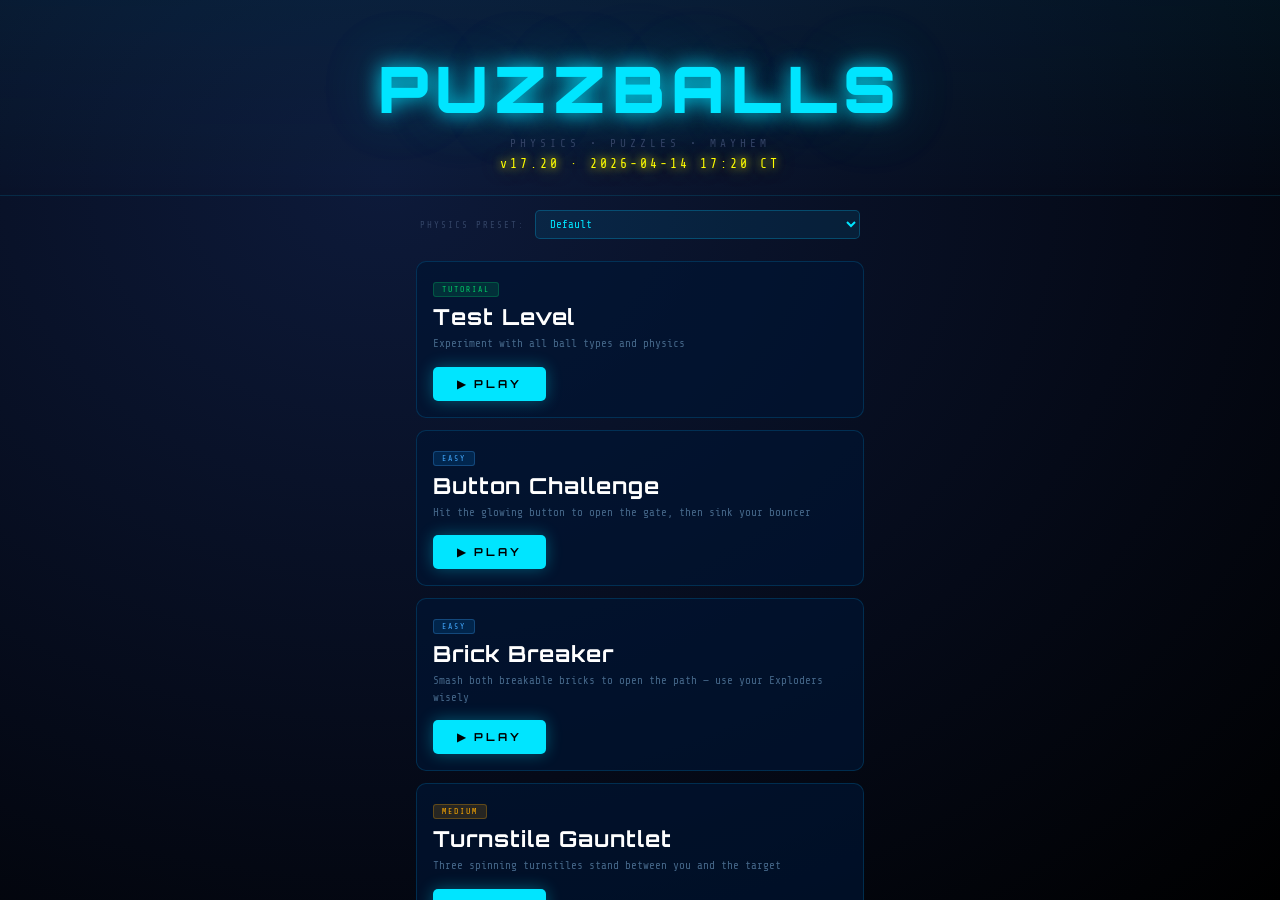
==== index.html @ 4fc9d669 "Deploy puzzballs-v17_21 via PuzzBalls Deploy Tool" ====
<!-- PuzzBalls v1721 -->
<!DOCTYPE html>
<html lang="en">
<head>
  <meta charset="UTF-8">
  <meta http-equiv="Cache-Control" content="no-cache, no-store, must-revalidate">
  <meta http-equiv="Pragma" content="no-cache">
  <meta http-equiv="Expires" content="0">
  <meta name="viewport" content="width=device-width, initial-scale=1.0, maximum-scale=1.0, user-scalable=no">
  <meta name="mobile-web-app-capable" content="yes">
  <meta name="apple-mobile-web-app-capable" content="yes">
  <meta name="apple-mobile-web-app-status-bar-style" content="black-translucent">
  <meta name="theme-color" content="#000000">
  <title>PuzzBalls</title>
  <link rel="stylesheet" href="css/styles.css?v=1546">
  <link rel="manifest" href="manifest.json?v=1546">
  <script>
    if ('serviceWorker' in navigator) {
      navigator.serviceWorker.register('/PuzzBalls/sw.js').catch(function(){});
    }
  </script>
  <link rel="apple-touch-icon" href="icons/apple-touch-icon.png">
  <meta name="theme-color" content="#030A18">
</head>
<body>

<!-- ══════════ MAIN MENU ══════════ -->
<div id="menu-screen"></div>

<!-- ══════════ GAME SCREEN ══════════ -->
<div id="game-screen" style="display:none">

  <canvas id="canvas"></canvas>

  <!-- HUD overlay -->
  <div id="hud-overlay">
    <div id="hud-left">
      <button id="btn-back" title="Menu">◀</button>
      <div id="level-title">PUZZBALLS</div>
    </div>
    <div id="hud-right">
      <button id="btn-save-level" title="Save Level">💾 SAVE</button>
      <button id="btn-load-level" title="Load Level">📂 LOAD</button>
      <button id="btn-settings" title="Settings">⚙</button>
    </div>
  </div>

  <!-- Objectives panel -->
  <div id="objectives-panel"></div>

  <!-- Settings panel (built dynamically) -->
  <div id="settings-panel"></div>

  <!-- Win overlay -->
  <div id="message-overlay">
    <div id="message-title"></div>
    <div id="message-sub"></div>
  </div>

</div><!-- /#game-screen -->

<script src="js/sound.js?v=1721"></script>
<script src="js/physics.js?v=1721"></script>
<script src="js/objects.js?v=1721"></script>
<script src="js/tubes.js?v=1721"></script>
<script src="js/events.js?v=1721"></script>
<script src="js/balls.js?v=1721"></script>
<script src="js/presets.js?v=1721"></script>
<script src="js/menu.js?v=1721"></script>
<script src="js/ui.js?v=1721"></script>
<script src="js/game.js?v=1721"></script>

<script>
window.addEventListener('DOMContentLoaded', function() {
  document.body.addEventListener('touchstart', function unlock() {
    if (window.Sound) Sound.getCtx();
    document.body.removeEventListener('touchstart', unlock);
  }, { once: true });

  var menuScreen = document.getElementById('menu-screen');
  var gameScreen = document.getElementById('game-screen');
  var canvas     = document.getElementById('canvas');
  var game       = null;

  function showMenu() {
    if (game) { game.stop(); game = null; }
    gameScreen.style.display = 'none';
    menuScreen.style.display = 'flex';
  }

  function playLevel(levelId, presetId) {
    // Apply chosen preset
    var preset = Presets.getById(presetId);
    Presets.applyPreset(preset);

    // Level definitions
    var levels = {
      'test_level': {
        id: 'test_level',
        name: 'Test Level',
        balls: [],
        obstacles: [],
        objects: [],   // no default bricks — use brick editor to place
        target: { rx: 0.15, ry: 0.10, r: 1, barrierR: 1, barrierThickness: 0, barrierGap: Math.PI, barrierGapAngle: 0 },
        objectives: [],
      },

      'level_2_buttons': {
        id: 'level_2_buttons',
        name: 'Button Challenge',
        balls: [
          { type: 'bouncer', count: 3 },
        ],
        obstacles: [
          { rx: 0.35, ry: 0.45, shape: 'triangle', size: 24 },
          { rx: 0.65, ry: 0.45, shape: 'triangle', size: 24 },
        ],
        objects: [
          {
            id: 'btn_main',
            type: 'button',
            rx: 0.25, ry: 0.70,
            r: 20,
            triggers: [
              { actionType: 'open_door', targetId: 'barrier_main', duration: 4000 }
            ]
          },
        ],
        target: {
          rx: 0.50, ry: 0.10, r: 30,
          barrierR: 70, barrierThickness: 13,
          barrierGap: 0.15, barrierGapAngle: -Math.PI / 2,
        },
        objectives: [
          { id: 'goal_1', type: 'ballInZone', ballType: 'bouncer', description: 'Hit the BUTTON to open the gate, then land a BOUNCER' }
        ],
      },

      'level_3_bricks': {
        id: 'level_3_bricks',
        name: 'Brick Breaker',
        balls: [
          { type: 'bouncer', count: 2 },
          { type: 'exploder', count: 2 },
        ],
        obstacles: [
          { rx: 0.50, ry: 0.35, shape: 'hexagon', size: 22 },
        ],
        objects: [
          { id: 'brick_a', type: 'breakable_brick', rx: 0.30, ry: 0.55, w: 44, h: 55, health: 3,
            triggers: [ { actionType: 'open_door', targetId: 'barrier_main', duration: 6000 } ] },
          { id: 'brick_b', type: 'breakable_brick', rx: 0.70, ry: 0.55, w: 44, h: 55, health: 3,
            triggers: [ { actionType: 'open_door', targetId: 'barrier_main', duration: 6000 } ] },
        ],
        target: {
          rx: 0.50, ry: 0.10, r: 30,
          barrierR: 70, barrierThickness: 13,
          barrierGap: 0.15, barrierGapAngle: -Math.PI / 2,
        },
        objectives: [
          { id: 'goal_1', type: 'brickDestroyed', brickId: 'brick_a', description: 'Destroy the LEFT brick' },
          { id: 'goal_2', type: 'brickDestroyed', brickId: 'brick_b', description: 'Destroy the RIGHT brick' },
          { id: 'goal_3', type: 'ballInZone',     ballType: 'bouncer', description: 'Land a BOUNCER in the target' },
        ],
      },

      'level_4_turnstile': {
        id: 'level_4_turnstile',
        name: 'Turnstile Gauntlet',
        balls: [
          { type: 'bouncer', count: 3 },
          { type: 'sticky',  count: 1 },
        ],
        obstacles: [],
        objects: [
          { id: 'spin_a', type: 'turnstile', rx: 0.30, ry: 0.38, r: 48, rotationSpeed: 120 },
          { id: 'spin_b', type: 'turnstile', rx: 0.70, ry: 0.55, r: 48, rotationSpeed: -180 },
          { id: 'spin_c', type: 'turnstile', rx: 0.50, ry: 0.28, r: 36, rotationSpeed: 240 },
        ],
        target: {
          rx: 0.50, ry: 0.10, r: 30,
          barrierR: 70, barrierThickness: 13,
          barrierGap: Math.PI * 0.26, barrierGapAngle: -Math.PI / 2,
        },
        objectives: [
          { id: 'goal_1', type: 'ballInZone', ballType: 'bouncer', description: 'Navigate through the spinning turnstiles' },
        ],
      },

      'level_5_port': {
        id: 'level_5_port',
        name: 'Power the Grid',
        balls: [
          { type: 'bouncer', count: 2 },
          { type: 'gravity', count: 1 },
          { type: 'splitter', count: 1 },
        ],
        obstacles: [
          { rx: 0.50, ry: 0.50, shape: 'square', size: 26 },
        ],
        objects: [
          {
            id: 'port_alpha',
            type: 'electrical_port',
            rx: 0.25, ry: 0.25,
            r: 22,
            requiredBallType: 'gravity',
            triggers: [
              { actionType: 'open_door', targetId: 'barrier_main', duration: 99999 }
            ]
          },
          { id: 'spin_guard', type: 'turnstile', rx: 0.50, ry: 0.40, r: 42, rotationSpeed: 150 },
        ],
        target: {
          rx: 0.50, ry: 0.10, r: 30,
          barrierR: 70, barrierThickness: 13,
          barrierGap: 0.15, barrierGapAngle: -Math.PI / 2,
        },
        objectives: [
          { id: 'goal_1', type: 'portActivated', portId: 'port_alpha', description: 'Plug the GRAVITY ball into the port ⚡' },
          { id: 'goal_2', type: 'ballInZone',    ballType: 'bouncer',  description: 'Then land a BOUNCER in the target' },
        ],
      },

      'gauntlet_run': {
        id: 'gauntlet_run',
        name: 'The Gauntlet',
        balls: [
          { type: 'bouncer', count: 3 },
          { type: 'exploder', count: 2 },
          { type: 'gravity', count: 1 },
          { type: 'splitter', count: 1 },
          { type: 'sticky', count: 2 },
        ],
        obstacles: [],
        objects: [
          // Floor platforms
          { type:'breakable_brick', id:'floor_L', x:80, y:640, w:160, h:14, health:999, _invincible:true },
          { type:'breakable_brick', id:'floor_R', x:260, y:640, w:100, h:14, health:999, _invincible:true },
          // Angled ramps
          { type:'breakable_brick', id:'ramp_left', x:40, y:600, w:90, h:10, rotation:-0.35, health:999, _invincible:true, _pivot:'BL' },
          { type:'breakable_brick', id:'ramp_right', x:290, y:590, w:70, h:10, rotation:0.3, health:999, _invincible:true },
          // Mid shelves (breakable)
          { type:'breakable_brick', id:'mid_shelf_1', x:150, y:500, w:120, h:12, health:200, _density:1.5 },
          { type:'breakable_brick', id:'mid_shelf_2', x:60, y:440, w:80, h:10, rotation:0.15, health:150 },
          // Spinner — movable, invincible, rotates when hit
          { type:'breakable_brick', id:'spinner_1', x:200, y:420, w:100, h:8, rotation:0.8,
            health:999, _invincible:true, _movable:true,
            _rotSpeed:0.6, _rotDecel:0.92, _decel:0.95, _maxTravel:30, _density:0.8,
            _translateOnRotate:true, _pivot:'MC' },
          // Flingable block — player can swipe it around
          { type:'breakable_brick', id:'fling_block', x:100, y:550, w:50, h:30, health:999,
            _invincible:true, _flingable:true,
            _decel:0.85, _maxTravel:200, _rotSpeed:0.4, _density:0.6 },
          // Narrow gate
          { type:'breakable_brick', id:'narrow_gate_L', x:110, y:340, w:90, h:16, health:300, _density:2.0 },
          { type:'breakable_brick', id:'narrow_gate_R', x:230, y:340, w:80, h:16, health:300, _density:2.0 },
          // Small bumper
          { type:'breakable_brick', id:'bumper_1', x:170, y:370, w:14, h:14, rotation:0.78,
            health:80, _movable:true, _density:0.4,
            _decel:0.80, _maxTravel:80, _rotSpeed:0.8, _wallBounce:0.6 },
          // Upper corridor walls
          { type:'breakable_brick', id:'upper_wall_L', x:30, y:260, w:14, h:180, health:999, _invincible:true },
          { type:'breakable_brick', id:'upper_wall_R', x:300, y:260, w:14, h:180, health:999, _invincible:true },
          // Zigzag shelves
          { type:'breakable_brick', id:'zigzag_1', x:80, y:250, w:80, h:8, rotation:-0.25, health:120 },
          { type:'breakable_brick', id:'zigzag_2', x:240, y:210, w:80, h:8, rotation:0.25, health:120 },
          { type:'breakable_brick', id:'zigzag_3', x:100, y:170, w:70, h:8, rotation:-0.2, health:150, _density:1.3 },
          // Vault
          { type:'breakable_brick', id:'vault_floor', x:170, y:110, w:140, h:10, health:999, _invincible:true },
          { type:'breakable_brick', id:'vault_wall_L', x:105, y:80, w:10, h:60, health:999, _invincible:true },
          { type:'breakable_brick', id:'vault_wall_R', x:235, y:80, w:10, h:60, health:999, _invincible:true },
          // Vault lid — heavy, breakable, movable
          { type:'breakable_brick', id:'vault_lid', x:170, y:50, w:120, h:12,
            health:400, _movable:true, _density:2.5,
            _decel:0.90, _maxTravel:50, _rotSpeed:0.2 },
          // Circular pillars
          { type:'circular_brick', id:'pillar_1', x:50, y:500, r:16, health:999, _invincible:true },
          { type:'circular_brick', id:'pillar_2', x:280, y:460, r:12, health:999, _invincible:true },
        ],
        tubeData: [
          { type:'straight', x:165, y:460, rotation:-1.57, length:80, radius:14, speedMod:1.2,
            style:'glass', layer:'main', id:'tube_chute_1', connectedA:null, connectedB:null },
          { type:'straight', x:50, y:310, rotation:-0.5, length:90, radius:12, speedMod:1.5,
            style:'glass', layer:'main', id:'tube_ramp_1', connectedA:null, connectedB:null },
        ],
        target: {
          rx: 0.44, ry: 0.10, r: 18,
          barrierR: 40, barrierThickness: 8,
          barrierGap: 0.6, barrierGapAngle: -Math.PI / 2,
        },
        objectives: [
          { id:'goal_1', type:'ballInZone', ballType:'bouncer', description:'Get a BOUNCER into the vault at the top' },
        ],
      },
    };

    var levelData = levels[levelId];

    // Check custom levels in localStorage if not found in built-ins
    if (!levelData) {
      try {
        var customLevels = JSON.parse(localStorage.getItem('puzzballs_custom_levels') || '[]');
        levelData = customLevels.find(function(l) { return l.id === levelId; });
      } catch(e) {}
    }
    if (!levelData) levelData = levels['test_level'];

    menuScreen.style.display = 'none';
    gameScreen.style.display = 'block';

    try {
      game = new Game(canvas, showMenu); window._gameRef = game;
      game.loadLevel(levelData);
    } catch(err) {
      console.error('PuzzBalls startup crash:', err);
      var ctx2 = canvas.getContext('2d');
      var W2 = canvas.width || window.innerWidth;
      var H2 = canvas.height || window.innerHeight;
      canvas.width = W2; canvas.height = H2;
      ctx2.fillStyle = '#030a18'; ctx2.fillRect(0,0,W2,H2);
      ctx2.fillStyle = '#ff4444'; ctx2.font = "bold 13px 'Share Tech Mono',monospace";
      ctx2.textAlign = 'center'; ctx2.textBaseline = 'middle';
      ctx2.fillText('STARTUP ERROR:', W2/2, H2/2 - 50);
      ctx2.fillStyle = '#ff8888'; ctx2.font = "11px 'Share Tech Mono',monospace";
      var msg = (err.message || String(err)).slice(0, 120);
      ctx2.fillText(msg.slice(0,55), W2/2, H2/2 - 20);
      if (msg.length > 55) ctx2.fillText(msg.slice(55), W2/2, H2/2);
      ctx2.fillStyle = '#ffaa44'; ctx2.font = "9px 'Share Tech Mono',monospace";
      var st = err.stack ? err.stack.split('\n').slice(1,3).join(' | ') : '';
      ctx2.fillText(st.slice(0,70), W2/2, H2/2 + 30);
      ctx2.fillStyle = '#44aaff';
      ctx2.fillText('Tap ◀ to go back', W2/2, H2/2 + 60);
    }
  }

  Menu.init(menuScreen, playLevel);
  showMenu();
});
</script>
</body>
</html>
---- css/styles.css ----
/* PuzzBalls v1556 */
@import url('https://fonts.googleapis.com/css2?family=Orbitron:wght@400;700;900&family=Share+Tech+Mono&display=swap');

*, *::before, *::after { margin:0; padding:0; box-sizing:border-box; }

html, body {
  width:100%; height:100%; overflow:hidden; background:#000;
  font-family:'Share Tech Mono','Courier New',monospace;
  user-select:none; -webkit-user-select:none;
}
button, input, select { touch-action:manipulation; -webkit-tap-highlight-color:transparent; }

/* ══════════════════════════════════════════════════
   MAIN MENU
══════════════════════════════════════════════════ */

#menu-screen {
  display:flex; flex-direction:column; align-items:center;
  width:100%; height:100%; overflow-y:auto;
  background: radial-gradient(ellipse at 30% 20%, #0d1a3a 0%, #050a18 60%, #000 100%);
  padding:0 0 24px;
}

.menu-header {
  width:100%; text-align:center;
  padding:48px 20px 24px;
  background: linear-gradient(to bottom, rgba(0,200,255,0.06) 0%, transparent 100%);
  border-bottom:1px solid rgba(0,200,255,0.08);
}

.menu-logo {
  font-family:'Orbitron',sans-serif; font-weight:900;
  font-size:clamp(36px,10vw,64px); letter-spacing:6px;
  color:#00e5ff;
  text-shadow:0 0 20px #00e5ff, 0 0 60px #00e5ff44, 0 0 120px #00e5ff22;
  margin-bottom:8px;
}

.menu-tagline {
  font-size:11px; letter-spacing:4px; color:#334466; text-transform:uppercase;
}

.menu-version {
  font-family:'Share Tech Mono', monospace;
  font-size:13px; letter-spacing:3px;
  color:#ffee00;
  text-shadow: 0 0 8px #ffee00, 0 0 20px #ffee0088;
  margin-top:6px;
}

/* Preset bar */
.menu-preset-bar {
  display:flex; align-items:center; gap:10px;
  width:100%; max-width:480px; padding:14px 20px;
}
.preset-bar-label {
  font-size:9px; letter-spacing:2px; color:#334466; white-space:nowrap;
}
.preset-select {
  flex:1; background:rgba(0,150,200,0.12); color:#00e5ff;
  border:1px solid rgba(0,200,255,0.25); border-radius:5px;
  font-family:'Share Tech Mono',monospace; font-size:11px;
  padding:6px 10px; outline:none; cursor:pointer;
}
.preset-select option { background:#050a18; color:#00e5ff; }

/* Level grid */
.level-grid {
  display:flex; flex-direction:column; gap:12px;
  width:100%; max-width:480px; padding:8px 16px;
}

.level-card {
  background:rgba(0,20,50,0.7); border:1px solid rgba(0,180,255,0.18);
  border-radius:10px; padding:16px;
  position:relative; overflow:hidden;
  transition:border-color 0.2s, box-shadow 0.2s;
}
.level-card:not(.locked):active { border-color:rgba(0,200,255,0.5); box-shadow:0 0 20px rgba(0,180,255,0.15); }
.level-card.locked { opacity:0.45; }

.card-difficulty {
  font-size:8px; letter-spacing:2px; text-transform:uppercase;
  margin-bottom:6px; padding:2px 8px; border-radius:3px;
  display:inline-block;
}
.diff-tutorial { background:rgba(0,200,100,0.15); color:#00cc66; border:1px solid #00cc6644; }
.diff-easy     { background:rgba(0,150,255,0.15); color:#44aaff; border:1px solid #44aaff44; }
.diff-medium   { background:rgba(255,160,0,0.15); color:#ffaa00; border:1px solid #ffaa0044; }
.diff-hard     { background:rgba(255,60,60,0.15);  color:#ff4444; border:1px solid #ff444444; }

.card-name {
  font-family:'Orbitron',sans-serif; font-weight:700;
  font-size:clamp(16px,4vw,22px); color:#fff;
  margin-bottom:6px; letter-spacing:1px;
}
.card-desc { font-size:11px; color:#446688; line-height:1.5; margin-bottom:14px; }

.card-play-btn {
  font-family:'Orbitron',sans-serif; font-size:11px; font-weight:700;
  letter-spacing:3px; color:#000; background:#00e5ff;
  border:none; border-radius:5px; padding:10px 24px;
  cursor:pointer; transition:all 0.15s;
  box-shadow:0 0 16px #00e5ff55;
}
.card-play-btn:active { background:#fff; box-shadow:0 0 24px #00e5ffaa; }
.card-lock { font-size:11px; color:#334466; letter-spacing:1px; }

.menu-footer { font-size:9px; color:#222; letter-spacing:2px; margin-top:8px; }

/* ══════════════════════════════════════════════════
   GAME SCREEN
══════════════════════════════════════════════════ */

#game-screen { position:relative; width:100%; height:100%; }

#canvas {
  position:fixed; top:0; left:0; width:100%; height:100%; display:block;
}

/* HUD */
#hud-overlay {
  position:fixed; top:0; left:0; right:0;
  display:flex; align-items:center; justify-content:space-between;
  padding:8px 12px 6px; z-index:10;
  background:linear-gradient(to bottom, rgba(0,0,0,0.62) 0%, transparent 100%);
  pointer-events:none;
}
#hud-left  { display:flex; align-items:center; gap:8px; pointer-events:all; }
#hud-right { display:flex; align-items:center; gap:10px; pointer-events:all; }

#level-title {
  font-family:'Orbitron',sans-serif; font-weight:700;
  font-size:13px; letter-spacing:2px; color:#00e5ff;
  text-shadow:0 0 8px #00e5ff66;
}
.hud-item { display:flex; flex-direction:column; align-items:center; gap:1px; }
.hud-label { font-size:7px; color:#334466; letter-spacing:1px; }
.hud-value {
  font-family:'Orbitron',sans-serif; font-weight:700;
  font-size:15px; color:#00e5ff; text-shadow:0 0 6px #00e5ff88;
  min-width:2ch; text-align:center;
}

#btn-back, #btn-reset, #btn-settings {
  font-size:15px; width:30px; height:30px; border-radius:50%;
  background:transparent; border:1px solid rgba(0,200,255,0.3);
  color:#00e5ff; cursor:pointer; display:flex; align-items:center; justify-content:center;
  transition:all 0.15s;
}
#btn-save-level, #btn-load-level {
  font-family:'Share Tech Mono',monospace; font-size:7px; letter-spacing:0.5px;
  padding:4px 6px; border-radius:4px; background:rgba(0,8,22,0.85);
  cursor:pointer; display:flex; align-items:center; justify-content:center;
  transition:all 0.15s;
}
#btn-save-level { color:#00ff88; border:1px solid rgba(0,255,136,0.4); }
#btn-load-level { color:#88bbff; border:1px solid rgba(68,136,255,0.4); }
#btn-save-level:active { background:rgba(0,255,136,0.15); }
#btn-load-level:active { background:rgba(68,136,255,0.15); }
#btn-back { border-color:rgba(255,160,0,0.4); color:#ffaa44; }
#btn-reset { border-color:rgba(255,48,96,0.4); color:#ff3060; }
#btn-back:active  { background:rgba(255,160,0,0.15); }
#btn-reset:active { background:rgba(255,48,96,0.15); }
#btn-settings:active { background:rgba(0,200,255,0.15); }

/* Objectives panel */
#objectives-panel {
  position:fixed; bottom:168px; left:12px;
  z-index:10; pointer-events:none;
}
.obj-row {
  font-size:10px; color:#446688; letter-spacing:0.5px;
  margin-bottom:3px; transition:color 0.3s;
}
.obj-row.obj-met { color:#00ff88; text-shadow:0 0 6px #00ff8866; }

/* Settings panel */
#settings-panel {
  position:fixed; top:50px; right:8px;
  width:min(300px,calc(100vw - 16px)); max-height:75vh; overflow-y:auto;
  background:rgba(4,10,26,0.97); border:1px solid rgba(0,200,255,0.22);
  border-radius:10px; padding:14px; z-index:30;
  box-shadow:0 0 30px rgba(0,180,255,0.15);
  opacity:0; pointer-events:none; transform:translateY(-8px);
  transition:opacity 0.2s, transform 0.2s;
}
#settings-panel.open { opacity:1; pointer-events:all; transform:translateY(0); }

.settings-title {
  font-family:'Orbitron',sans-serif; font-size:10px; letter-spacing:3px;
  color:#00e5ff; margin-bottom:10px; text-align:center;
}

.preset-row {
  display:flex; align-items:center; gap:6px; margin-bottom:8px;
}
.preset-row-label { font-size:8px; color:#446688; letter-spacing:1px; white-space:nowrap; }
.preset-row .preset-select { flex:1; font-size:10px; padding:4px 6px; }
.preset-load-btn, .preset-save-btn {
  font-family:'Share Tech Mono',monospace; font-size:9px; letter-spacing:1px;
  color:#00e5ff; background:transparent; border:1px solid rgba(0,200,255,0.4);
  border-radius:4px; padding:5px 8px; cursor:pointer; white-space:nowrap;
  transition:all 0.15s;
}
.preset-load-btn:active, .preset-save-btn:active { background:rgba(0,200,255,0.15); }

.save-row {
  display:flex; gap:6px; margin-bottom:10px;
}
.preset-name-input {
  flex:1; background:rgba(0,150,200,0.1); color:#00e5ff;
  border:1px solid rgba(0,200,255,0.22); border-radius:4px;
  font-family:'Share Tech Mono',monospace; font-size:10px;
  padding:5px 8px; outline:none;
}
.settings-divider { height:1px; background:rgba(0,200,255,0.1); margin-bottom:10px; }

/* Tabs */
.tab-bar { display:flex; flex-wrap:wrap; gap:4px; margin-bottom:10px; }
.tab-btn {
  font-family:'Share Tech Mono',monospace; font-size:8px; letter-spacing:0.5px;
  padding:5px 7px; background:rgba(0,150,200,0.08); color:#446688;
  border:1px solid rgba(0,150,200,0.18); border-radius:4px; cursor:pointer;
  transition:all 0.15s; white-space:nowrap;
}
.tab-btn.active { background:rgba(0,180,255,0.18); color:#00e5ff; border-color:rgba(0,200,255,0.5); }
.tab-pane { display:none; }
.setting-row { margin-bottom:12px; padding:0 24px; }
.setting-label { display:flex; justify-content:space-between; font-size:9px; letter-spacing:1.5px; color:#446688; margin-bottom:4px; }
.setting-val { color:#00e5ff; font-family:'Orbitron',sans-serif; font-size:9px; }
input[type=range] {
  -webkit-appearance:none; width:100%; height:4px; border-radius:2px;
  background:rgba(0,150,200,0.22); outline:none; cursor:pointer;
}
input[type=range]::-webkit-slider-thumb {
  -webkit-appearance:none; width:20px; height:20px; border-radius:50%;
  background:#00e5ff; box-shadow:0 0 8px #00e5ff88; cursor:pointer;
}
input[type=range]::-moz-range-thumb {
  width:20px; height:20px; border-radius:50%;
  background:#00e5ff; box-shadow:0 0 8px #00e5ff88; border:none; cursor:pointer;
}
.settings-reset-btn {
  width:100%; margin-top:8px; padding:8px;
  font-family:'Orbitron',sans-serif; font-size:9px; letter-spacing:2px;
  color:#ff3060; background:transparent; border:1px solid #ff306055;
  border-radius:5px; cursor:pointer; transition:all 0.15s;
}
.settings-reset-btn:active { background:#ff306020; }

/* Win overlay */
#message-overlay {
  position:fixed; inset:0; display:flex; flex-direction:column;
  align-items:center; justify-content:center;
  background:rgba(0,0,0,0.55); z-index:20; pointer-events:none;
  opacity:0; transform:scale(0.85);
  transition:opacity 0.3s, transform 0.3s cubic-bezier(0.175,0.885,0.32,1.275);
}
#message-overlay.show { opacity:1; transform:scale(1); }
#message-title {
  font-family:'Orbitron',sans-serif; font-weight:900;
  font-size:clamp(22px,7vw,42px); letter-spacing:4px;
  color:#00ff88; text-shadow:0 0 20px #00ff88, 0 0 60px #00ff8866;
}
#message-sub {
  font-family:'Orbitron',sans-serif; font-size:clamp(11px,3vw,16px);
  color:#aaffcc; margin-top:10px; letter-spacing:2px;
}
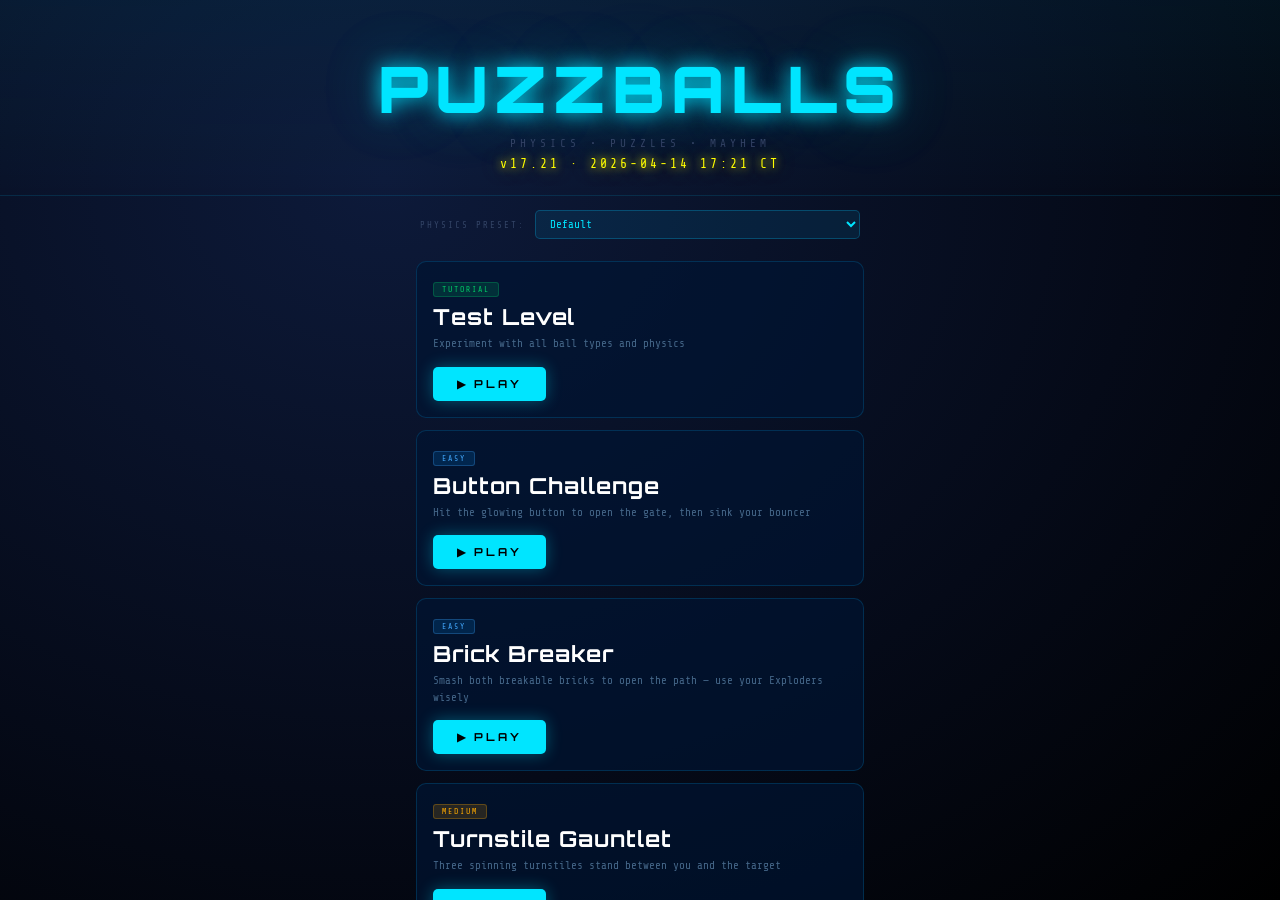
==== commit c81feaaa: "Deploy puzzballs-v17_23 via PuzzBalls Deploy Tool" ====
--- a/index.html
+++ b/index.html
@@ -1,4 +1,4 @@
-<!-- PuzzBalls v1721 -->
+<!-- PuzzBalls v1723 -->
 <!DOCTYPE html>
 <html lang="en">
 <head>
@@ -59,16 +59,16 @@
 
 </div><!-- /#game-screen -->
 
-<script src="js/sound.js?v=1721"></script>
-<script src="js/physics.js?v=1721"></script>
-<script src="js/objects.js?v=1721"></script>
-<script src="js/tubes.js?v=1721"></script>
-<script src="js/events.js?v=1721"></script>
-<script src="js/balls.js?v=1721"></script>
-<script src="js/presets.js?v=1721"></script>
-<script src="js/menu.js?v=1721"></script>
-<script src="js/ui.js?v=1721"></script>
-<script src="js/game.js?v=1721"></script>
+<script src="js/sound.js?v=1723"></script>
+<script src="js/physics.js?v=1723"></script>
+<script src="js/objects.js?v=1723"></script>
+<script src="js/tubes.js?v=1723"></script>
+<script src="js/events.js?v=1723"></script>
+<script src="js/balls.js?v=1723"></script>
+<script src="js/presets.js?v=1723"></script>
+<script src="js/menu.js?v=1723"></script>
+<script src="js/ui.js?v=1723"></script>
+<script src="js/game.js?v=1723"></script>
 
 <script>
 window.addEventListener('DOMContentLoaded', function() {
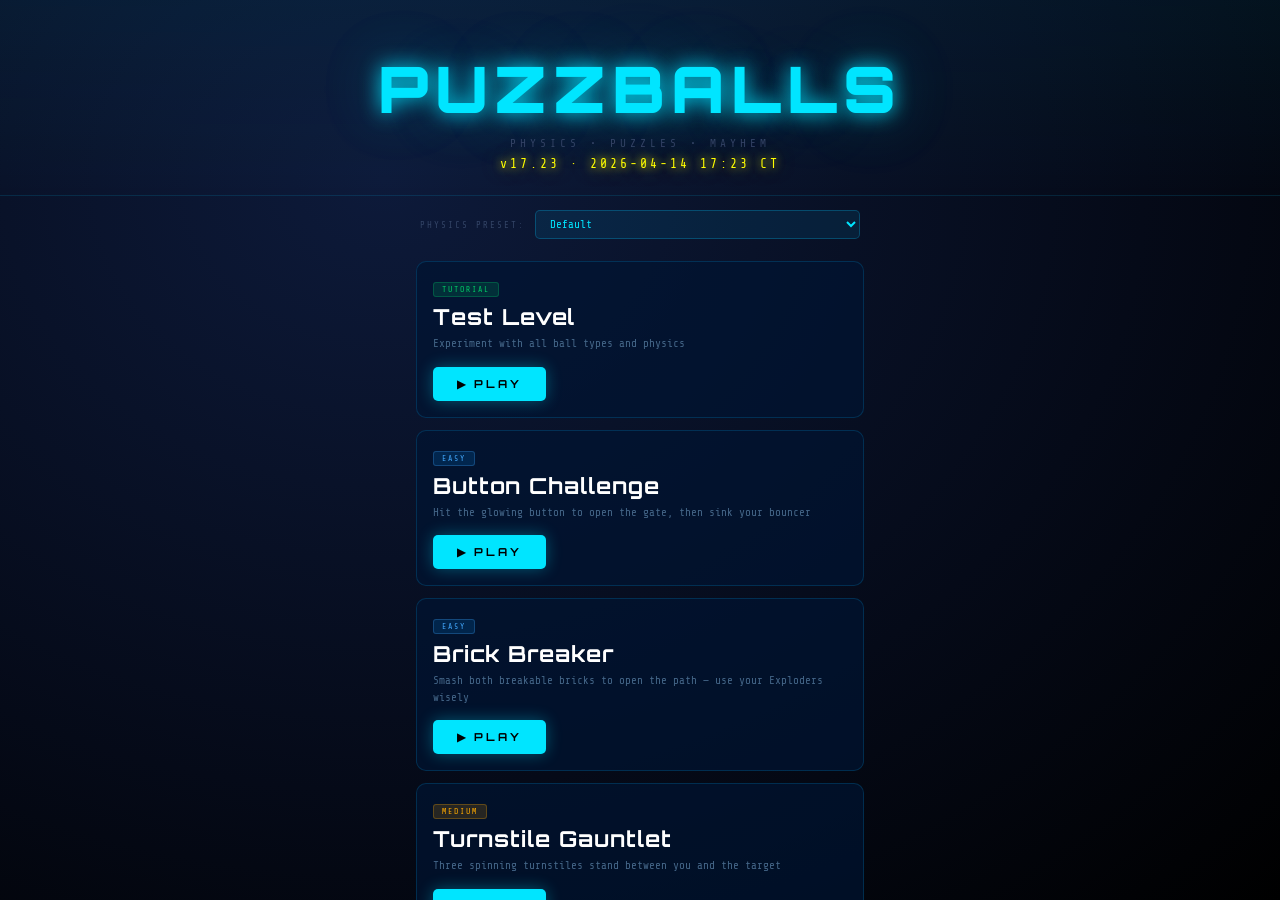
==== commit 8db1ca8d: "Deploy puzzballs-v17_24 via PuzzBalls Deploy Tool" ====
--- a/index.html
+++ b/index.html
@@ -1,4 +1,4 @@
-<!-- PuzzBalls v1723 -->
+<!-- PuzzBalls v1724 -->
 <!DOCTYPE html>
 <html lang="en">
 <head>
@@ -59,16 +59,16 @@
 
 </div><!-- /#game-screen -->
 
-<script src="js/sound.js?v=1723"></script>
-<script src="js/physics.js?v=1723"></script>
-<script src="js/objects.js?v=1723"></script>
-<script src="js/tubes.js?v=1723"></script>
-<script src="js/events.js?v=1723"></script>
-<script src="js/balls.js?v=1723"></script>
-<script src="js/presets.js?v=1723"></script>
-<script src="js/menu.js?v=1723"></script>
-<script src="js/ui.js?v=1723"></script>
-<script src="js/game.js?v=1723"></script>
+<script src="js/sound.js?v=1724"></script>
+<script src="js/physics.js?v=1724"></script>
+<script src="js/objects.js?v=1724"></script>
+<script src="js/tubes.js?v=1724"></script>
+<script src="js/events.js?v=1724"></script>
+<script src="js/balls.js?v=1724"></script>
+<script src="js/presets.js?v=1724"></script>
+<script src="js/menu.js?v=1724"></script>
+<script src="js/ui.js?v=1724"></script>
+<script src="js/game.js?v=1724"></script>
 
 <script>
 window.addEventListener('DOMContentLoaded', function() {
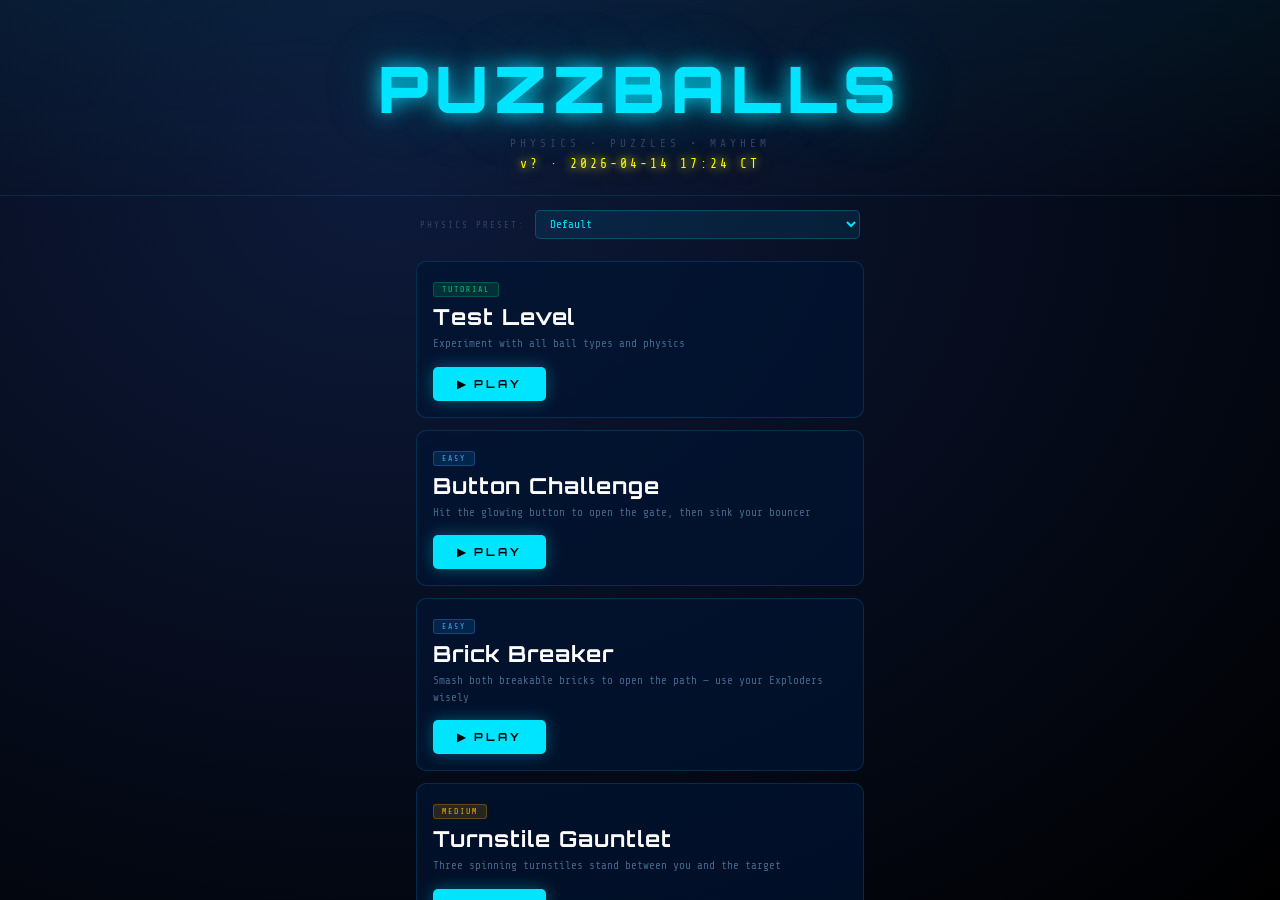
==== commit a577dc68: "Deploy puzzballs-v17_25 via PuzzBalls Deploy Tool" ====
--- a/index.html
+++ b/index.html
@@ -1,4 +1,4 @@
-<!-- PuzzBalls v1724 -->
+<!-- PuzzBalls v1725 -->
 <!DOCTYPE html>
 <html lang="en">
 <head>
@@ -59,16 +59,16 @@
 
 </div><!-- /#game-screen -->
 
-<script src="js/sound.js?v=1724"></script>
-<script src="js/physics.js?v=1724"></script>
-<script src="js/objects.js?v=1724"></script>
-<script src="js/tubes.js?v=1724"></script>
-<script src="js/events.js?v=1724"></script>
-<script src="js/balls.js?v=1724"></script>
-<script src="js/presets.js?v=1724"></script>
-<script src="js/menu.js?v=1724"></script>
-<script src="js/ui.js?v=1724"></script>
-<script src="js/game.js?v=1724"></script>
+<script src="js/sound.js?v=1725"></script>
+<script src="js/physics.js?v=1725"></script>
+<script src="js/objects.js?v=1725"></script>
+<script src="js/tubes.js?v=1725"></script>
+<script src="js/events.js?v=1725"></script>
+<script src="js/balls.js?v=1725"></script>
+<script src="js/presets.js?v=1725"></script>
+<script src="js/menu.js?v=1725"></script>
+<script src="js/ui.js?v=1725"></script>
+<script src="js/game.js?v=1725"></script>
 
 <script>
 window.addEventListener('DOMContentLoaded', function() {
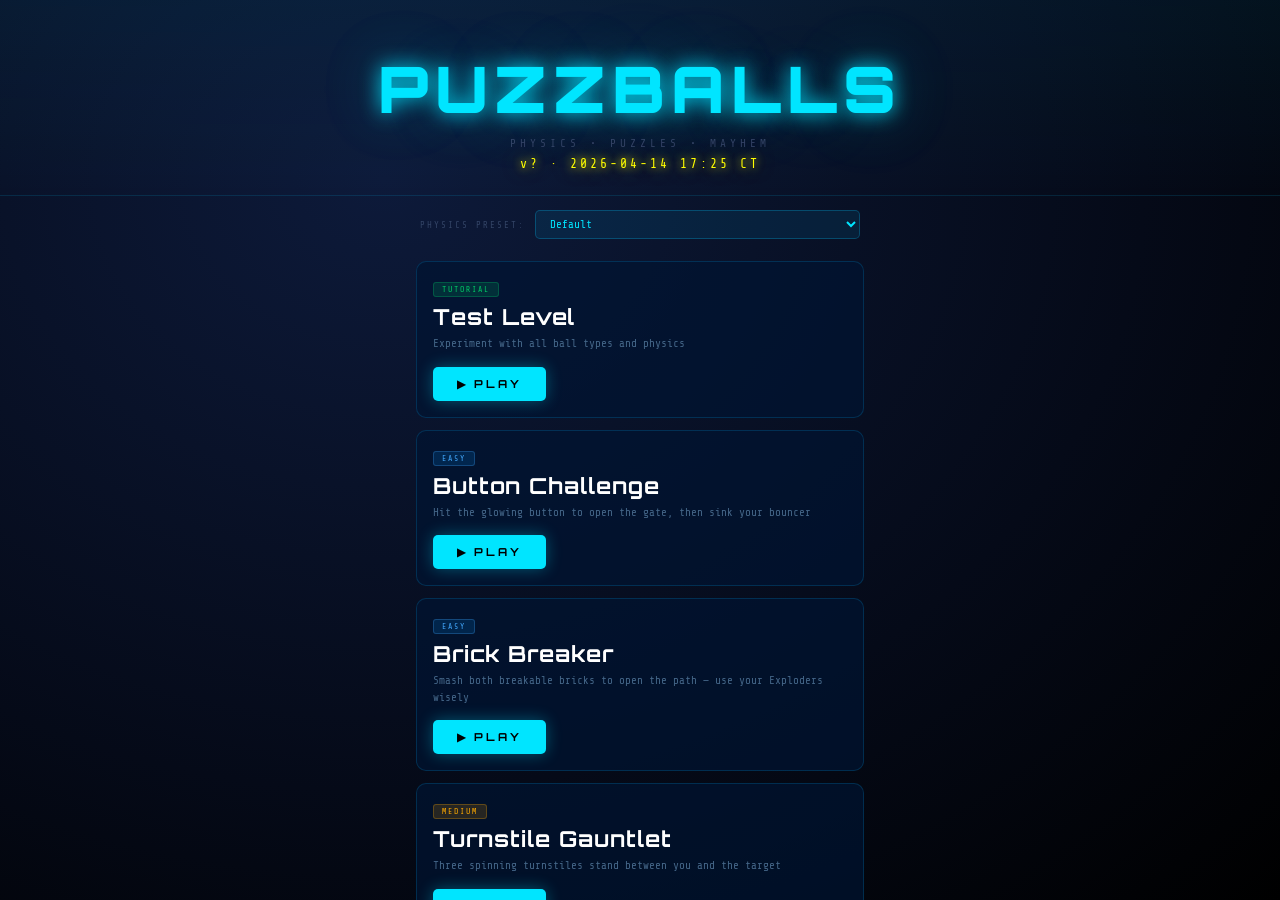
==== commit caa4ccd5: "Deploy puzzballs-v17_26 via PuzzBalls Deploy Tool" ====
--- a/index.html
+++ b/index.html
@@ -1,4 +1,4 @@
-<!-- PuzzBalls v1725 -->
+<!-- PuzzBalls v1726 -->
 <!DOCTYPE html>
 <html lang="en">
 <head>
@@ -59,16 +59,16 @@
 
 </div><!-- /#game-screen -->
 
-<script src="js/sound.js?v=1725"></script>
-<script src="js/physics.js?v=1725"></script>
-<script src="js/objects.js?v=1725"></script>
-<script src="js/tubes.js?v=1725"></script>
-<script src="js/events.js?v=1725"></script>
-<script src="js/balls.js?v=1725"></script>
-<script src="js/presets.js?v=1725"></script>
-<script src="js/menu.js?v=1725"></script>
-<script src="js/ui.js?v=1725"></script>
-<script src="js/game.js?v=1725"></script>
+<script src="js/sound.js?v=1726"></script>
+<script src="js/physics.js?v=1726"></script>
+<script src="js/objects.js?v=1726"></script>
+<script src="js/tubes.js?v=1726"></script>
+<script src="js/events.js?v=1726"></script>
+<script src="js/balls.js?v=1726"></script>
+<script src="js/presets.js?v=1726"></script>
+<script src="js/menu.js?v=1726"></script>
+<script src="js/ui.js?v=1726"></script>
+<script src="js/game.js?v=1726"></script>
 
 <script>
 window.addEventListener('DOMContentLoaded', function() {
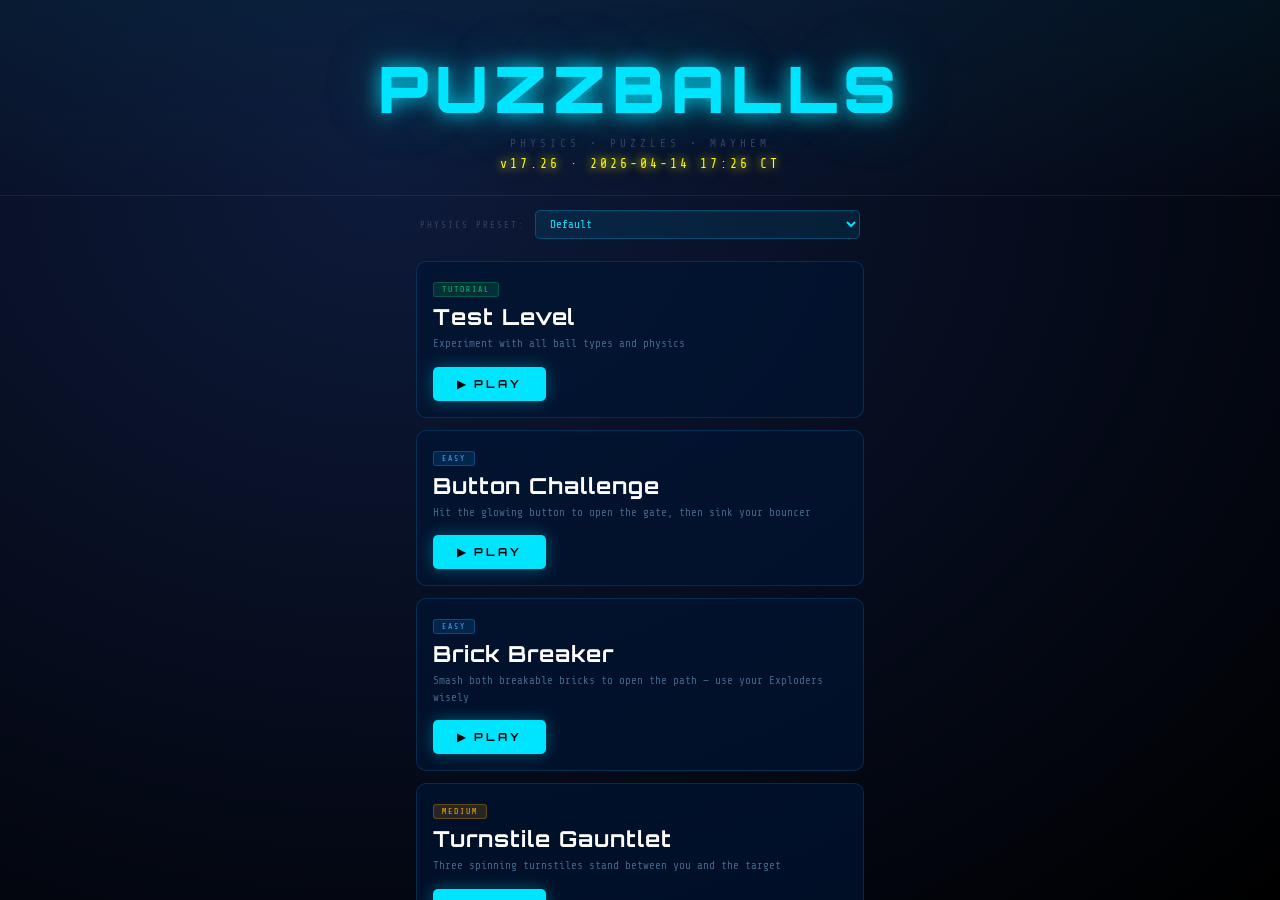
==== commit 0ab99169: "Deploy puzzballs-v17_27 via PuzzBalls Deploy Tool" ====
--- a/index.html
+++ b/index.html
@@ -1,4 +1,4 @@
-<!-- PuzzBalls v1726 -->
+<!-- PuzzBalls v1727 -->
 <!DOCTYPE html>
 <html lang="en">
 <head>
@@ -16,7 +16,10 @@
   <link rel="manifest" href="manifest.json?v=1546">
   <script>
     if ('serviceWorker' in navigator) {
-      navigator.serviceWorker.register('/PuzzBalls/sw.js').catch(function(){});
+      // Unregister all service workers to prevent stale cache issues
+      navigator.serviceWorker.getRegistrations().then(function(regs) {
+        regs.forEach(function(r) { r.unregister(); });
+      });
     }
   </script>
   <link rel="apple-touch-icon" href="icons/apple-touch-icon.png">
@@ -59,16 +62,16 @@
 
 </div><!-- /#game-screen -->
 
-<script src="js/sound.js?v=1726"></script>
-<script src="js/physics.js?v=1726"></script>
-<script src="js/objects.js?v=1726"></script>
-<script src="js/tubes.js?v=1726"></script>
-<script src="js/events.js?v=1726"></script>
-<script src="js/balls.js?v=1726"></script>
-<script src="js/presets.js?v=1726"></script>
-<script src="js/menu.js?v=1726"></script>
-<script src="js/ui.js?v=1726"></script>
-<script src="js/game.js?v=1726"></script>
+<script src="js/sound.js?v=1727"></script>
+<script src="js/physics.js?v=1727"></script>
+<script src="js/objects.js?v=1727"></script>
+<script src="js/tubes.js?v=1727"></script>
+<script src="js/events.js?v=1727"></script>
+<script src="js/balls.js?v=1727"></script>
+<script src="js/presets.js?v=1727"></script>
+<script src="js/menu.js?v=1727"></script>
+<script src="js/ui.js?v=1727"></script>
+<script src="js/game.js?v=1727"></script>
 
 <script>
 window.addEventListener('DOMContentLoaded', function() {
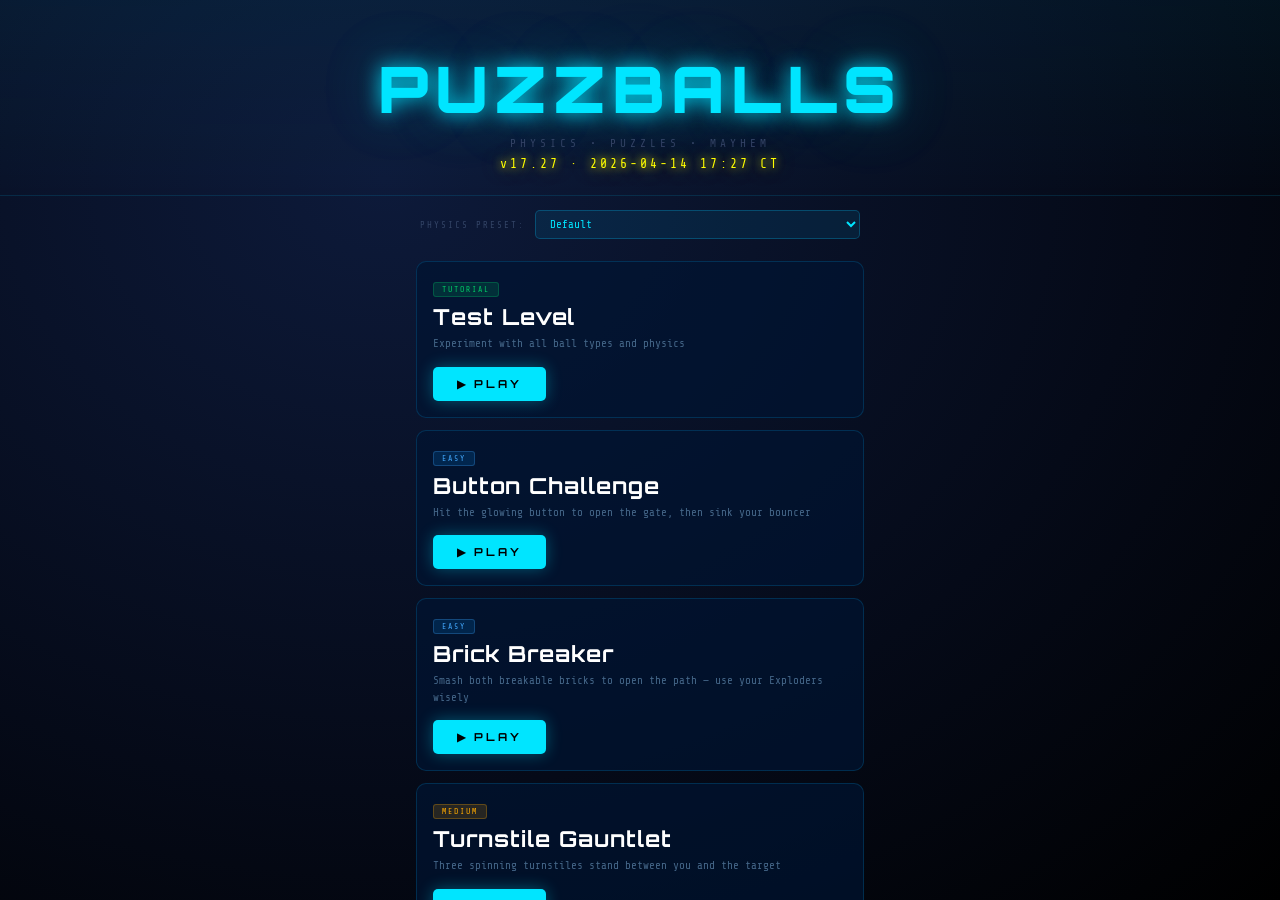
==== commit 0b93af1a: "Deploy puzzballs-v17_28 via PuzzBalls Deploy Tool" ====
--- a/index.html
+++ b/index.html
@@ -1,4 +1,4 @@
-<!-- PuzzBalls v1727 -->
+<!-- PuzzBalls v1728 -->
 <!DOCTYPE html>
 <html lang="en">
 <head>
@@ -62,16 +62,16 @@
 
 </div><!-- /#game-screen -->
 
-<script src="js/sound.js?v=1727"></script>
-<script src="js/physics.js?v=1727"></script>
-<script src="js/objects.js?v=1727"></script>
-<script src="js/tubes.js?v=1727"></script>
-<script src="js/events.js?v=1727"></script>
-<script src="js/balls.js?v=1727"></script>
-<script src="js/presets.js?v=1727"></script>
-<script src="js/menu.js?v=1727"></script>
-<script src="js/ui.js?v=1727"></script>
-<script src="js/game.js?v=1727"></script>
+<script src="js/sound.js?v=1728"></script>
+<script src="js/physics.js?v=1728"></script>
+<script src="js/objects.js?v=1728"></script>
+<script src="js/tubes.js?v=1728"></script>
+<script src="js/events.js?v=1728"></script>
+<script src="js/balls.js?v=1728"></script>
+<script src="js/presets.js?v=1728"></script>
+<script src="js/menu.js?v=1728"></script>
+<script src="js/ui.js?v=1728"></script>
+<script src="js/game.js?v=1728"></script>
 
 <script>
 window.addEventListener('DOMContentLoaded', function() {
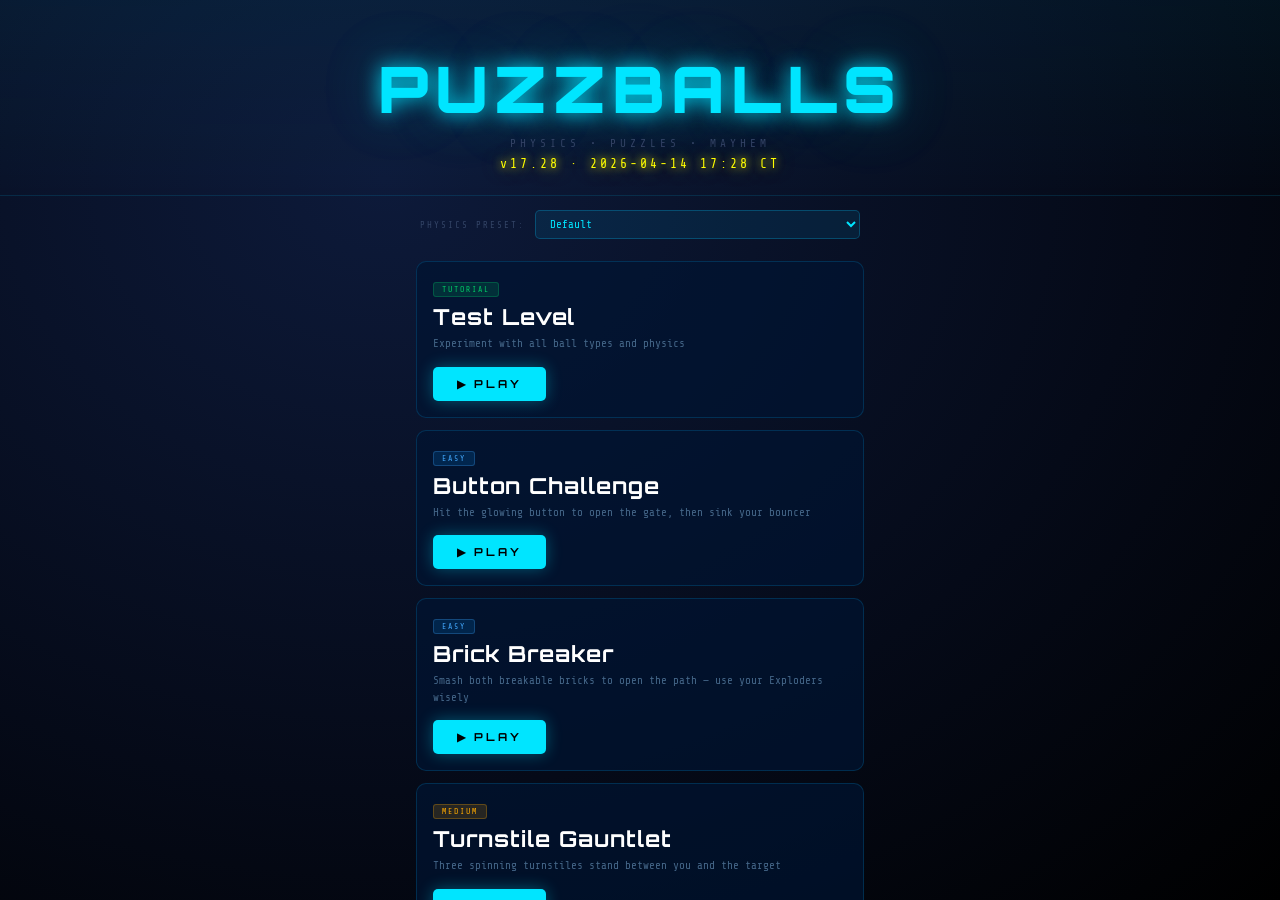
==== commit d126853f: "Deploy puzzballs-v17_29 via PuzzBalls Deploy Tool" ====
--- a/index.html
+++ b/index.html
@@ -1,4 +1,4 @@
-<!-- PuzzBalls v1728 -->
+<!-- PuzzBalls v1729 -->
 <!DOCTYPE html>
 <html lang="en">
 <head>
@@ -62,16 +62,16 @@
 
 </div><!-- /#game-screen -->
 
-<script src="js/sound.js?v=1728"></script>
-<script src="js/physics.js?v=1728"></script>
-<script src="js/objects.js?v=1728"></script>
-<script src="js/tubes.js?v=1728"></script>
-<script src="js/events.js?v=1728"></script>
-<script src="js/balls.js?v=1728"></script>
-<script src="js/presets.js?v=1728"></script>
-<script src="js/menu.js?v=1728"></script>
-<script src="js/ui.js?v=1728"></script>
-<script src="js/game.js?v=1728"></script>
+<script src="js/sound.js?v=1729"></script>
+<script src="js/physics.js?v=1729"></script>
+<script src="js/objects.js?v=1729"></script>
+<script src="js/tubes.js?v=1729"></script>
+<script src="js/events.js?v=1729"></script>
+<script src="js/balls.js?v=1729"></script>
+<script src="js/presets.js?v=1729"></script>
+<script src="js/menu.js?v=1729"></script>
+<script src="js/ui.js?v=1729"></script>
+<script src="js/game.js?v=1729"></script>
 
 <script>
 window.addEventListener('DOMContentLoaded', function() {
